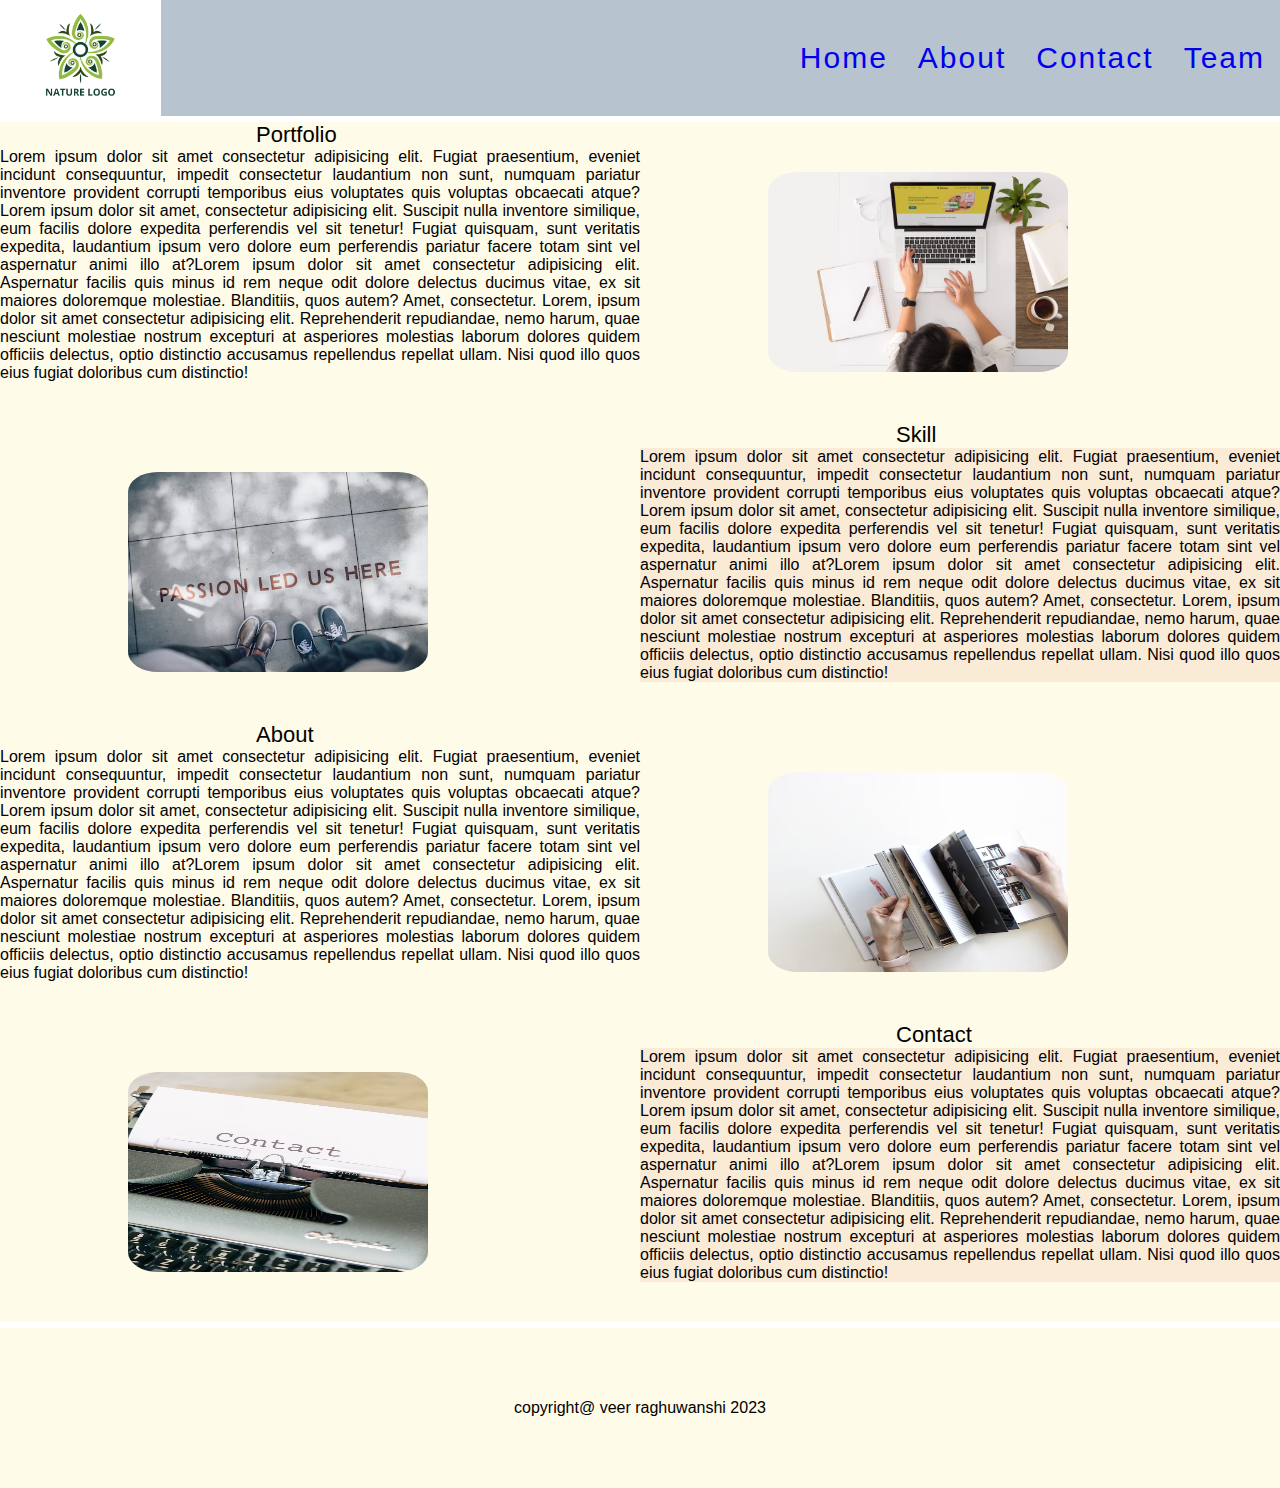
==== index.html @ c62491ff "Update index.html" ====
<!DOCTYPE html>
<html lang="en">
<head>
  <meta charset="UTF-8">
  <meta http-equiv="X-UA-Compatible" content="IE=edge">
  <meta name="viewport" content="width=device-width, initial-scale=1.0">
  <title>Document</title>
  <link rel="stylesheet" href="Css/Home.css">
 
</head>
<body>
  <header >
    <a href = "/index.html" class="logo"><img src="Css/nature-logo.png" height="120px" alt=""></a>
    <ul>
      <li> <a href="/index.html">Home</a></li>
      <li><a href="/assests/About.html" target="_top">About</a></li>
      <li><a href="/assests/Contact.html" target="_self">Contact</a></li>
      
      <li><a href="/assests/team.html">Team</a></li>
    </ul>
  </header>
  <div class="boxe">
    <div class="right">
     <p id="p1">Portfolio</p>
     <p class="p1">Lorem ipsum dolor sit amet consectetur adipisicing elit. Fugiat praesentium, eveniet incidunt consequuntur, impedit consectetur laudantium non sunt, numquam pariatur inventore provident corrupti temporibus eius voluptates quis voluptas obcaecati atque? Lorem ipsum dolor sit amet, consectetur adipisicing elit. Suscipit nulla inventore similique, eum facilis dolore expedita perferendis vel sit tenetur! Fugiat quisquam, sunt veritatis expedita, laudantium ipsum vero dolore eum perferendis pariatur facere totam sint vel aspernatur animi illo at?Lorem ipsum dolor sit amet consectetur adipisicing elit. Aspernatur facilis quis minus id rem neque odit dolore delectus ducimus vitae, ex sit maiores doloremque molestiae. Blanditiis, quos autem? Amet, consectetur. Lorem, ipsum dolor sit amet consectetur adipisicing elit. Reprehenderit repudiandae, nemo harum, quae nesciunt molestiae nostrum excepturi at asperiores molestias laborum dolores quidem officiis delectus, optio distinctio accusamus repellendus repellat ullam. Nisi quod illo quos eius fugiat doloribus cum distinctio!</p>
     <div id="img">
      <img src="/Img/img1.avif" height="200px" style="border-radius: 10%;" alt="">
  </div>
  <div>
     <!-- <img src="" alt=""> -->
  </div>
 </div>
 <div class = "left">
     <p id="p2">Skill</p>
     <p> <p class="p2">Lorem ipsum dolor sit amet consectetur adipisicing elit. Fugiat praesentium, eveniet incidunt consequuntur, impedit consectetur laudantium non sunt, numquam pariatur inventore provident corrupti temporibus eius voluptates quis voluptas obcaecati atque? Lorem ipsum dolor sit amet, consectetur adipisicing elit. Suscipit nulla inventore similique, eum facilis dolore expedita perferendis vel sit tenetur! Fugiat quisquam, sunt veritatis expedita, laudantium ipsum vero dolore eum perferendis pariatur facere totam sint vel aspernatur animi illo at?Lorem ipsum dolor sit amet consectetur adipisicing elit. Aspernatur facilis quis minus id rem neque odit dolore delectus ducimus vitae, ex sit maiores doloremque molestiae. Blanditiis, quos autem? Amet, consectetur. Lorem, ipsum dolor sit amet consectetur adipisicing elit. Reprehenderit repudiandae, nemo harum, quae nesciunt molestiae nostrum excepturi at asperiores molestias laborum dolores quidem officiis delectus, optio distinctio accusamus repellendus repellat ullam. Nisi quod illo quos eius fugiat doloribus cum distinctio!</p</p>
     <div id="img2">
      <img src="/Img/img2.avif" height="200px" width="300px" style="border-radius: 10%;" alt="">
  </div>
 </div>
 <div class="right">
     <p id="p1">About</p>
     <p> <p class="p1">Lorem ipsum dolor sit amet consectetur adipisicing elit. Fugiat praesentium, eveniet incidunt consequuntur, impedit consectetur laudantium non sunt, numquam pariatur inventore provident corrupti temporibus eius voluptates quis voluptas obcaecati atque? Lorem ipsum dolor sit amet, consectetur adipisicing elit. Suscipit nulla inventore similique, eum facilis dolore expedita perferendis vel sit tenetur! Fugiat quisquam, sunt veritatis expedita, laudantium ipsum vero dolore eum perferendis pariatur facere totam sint vel aspernatur animi illo at?Lorem ipsum dolor sit amet consectetur adipisicing elit. Aspernatur facilis quis minus id rem neque odit dolore delectus ducimus vitae, ex sit maiores doloremque molestiae. Blanditiis, quos autem? Amet, consectetur. Lorem, ipsum dolor sit amet consectetur adipisicing elit. Reprehenderit repudiandae, nemo harum, quae nesciunt molestiae nostrum excepturi at asperiores molestias laborum dolores quidem officiis delectus, optio distinctio accusamus repellendus repellat ullam. Nisi quod illo quos eius fugiat doloribus cum distinctio!</p</p>
     <div id="img">
      <img src="/Img/img3.avif" height="200px" width="300px" style="border-radius: 10%;" alt="">
  </div>
 </div>
 <div class="left" >

     <p id="p2">Contact</p>
     <p> <p class="p2">Lorem ipsum dolor sit amet consectetur adipisicing elit. Fugiat praesentium, eveniet incidunt consequuntur, impedit consectetur laudantium non sunt, numquam pariatur inventore provident corrupti temporibus eius voluptates quis voluptas obcaecati atque? Lorem ipsum dolor sit amet, consectetur adipisicing elit. Suscipit nulla inventore similique, eum facilis dolore expedita perferendis vel sit tenetur! Fugiat quisquam, sunt veritatis expedita, laudantium ipsum vero dolore eum perferendis pariatur facere totam sint vel aspernatur animi illo at?Lorem ipsum dolor sit amet consectetur adipisicing elit. Aspernatur facilis quis minus id rem neque odit dolore delectus ducimus vitae, ex sit maiores doloremque molestiae. Blanditiis, quos autem? Amet, consectetur. Lorem, ipsum dolor sit amet consectetur adipisicing elit. Reprehenderit repudiandae, nemo harum, quae nesciunt molestiae nostrum excepturi at asperiores molestias laborum dolores quidem officiis delectus, optio distinctio accusamus repellendus repellat ullam. Nisi quod illo quos eius fugiat doloribus cum distinctio!</p</p>
     <div id="img2">
      <img src="/Img/img4.avif" height="200px" width="300px" style="border-radius: 10%;" alt="">
  </div>
 </div>
 </div> 
 <footer id="ft">copyright@ veer raghuwanshi 2023</footer>
</body>
</html>
---- Css/Home.css ----
*{
  margin: 0;
  padding: 0;
  box-sizing: border-box;
  font-family: 'Poppins',sans-serif;
  /* background-color: aqua; */
}
body {
background: #fff;
/* min-height: 200vh; */
}
header{
  background-color: #B7C4CF;
  height: 116px;
  /* position: fixed; */
  top: 0;
  left: 0;
  width: 100%;
  display: flex;
  justify-content: space-between;
  align-items: center;
  transition: 0.6s;
  /* padding: 40px 100px; */
  z-index: 60000;
}
header .logo{
  position: relative;
  font-weight: 700;
  color: black;
  text-decoration: none;
  text-transform: uppercase;
  letter-spacing: 2px;
  transition: 0.6s;
  

}
header ul{
  position: relative;
  display: flex;
  justify-content: center;
  align-items: center;
}
header ul li{
  position: relative;
  list-style: none;
}
header ul li a{
font-size: 30px;

  position: relative;
  margin: 0 15px;
  text-decoration: none;
  color: bl;
  letter-spacing: 2px;
  font-weight: 500px;
  transition: 0.6s;
}
li a:hover{
  background-color: black;
  color: white;
  font-size: 30px;
  
}
.banner{
  position: relative;
  width: 100%;
  /* height: 100vh; */
  /* background */
  /* background-size: cover; */
}
.boxe{
  /* background:black; */
  background-color:#FFFBE9;
  margin-bottom: 12px;
  position: relative;
    bottom: -6px;
    /* padding: 1%; */
}
.left{
/* position: fixed; */
height: 300px;
width: 100%;
/* background-color: aqua; */
}
.right{
/* position: fixed; */
/* background-color: blue; */
height: 300px;
width: 100%; 
position: relative;
/* left: 12px; */

}
#p1{
  display: block;
  display: inline-flex;
/* height: 27px; */
font-size: 22px;
align-items: center;
justify-content: center;
margin-left: 20%;
}
.p1{ display: flex;
  align-items: center;
  width: 50%;
  text-align: justify;
  font-family:sans-serif;
  font-weight: 400px;
  font-variant: unset;
  /* background-color: antiquewhite; */
  
}
#p2{
  display: block;
  display: inline-flex;
/* height: 27px; */
font-size: 22px;
align-items: center;
justify-content: center;
margin-left: 70%;
}
.p2{ display: flex;
  align-items: center;
  width: 50%;
  text-align: justify;
  font-family:sans-serif;
  font-weight: 400px;
  font-variant: unset;
  background-color: antiquewhite;
  position: relative;
  left: 50%;
}
#img{
  border-radius: 15%;
  position: relative;
  bottom: 70%;
  left: 60%;
  width: 20%;
      }
    #img2 {
      border-radius: 15%;
      position: relative;
      bottom: 70%;
      left: 10%;
      width: 20%;
          }
          #ft{
            
    color: black;
    display: inline-flex;
    position: relative;
    /* left: 10%; */
    align-content: center;
    justify-content: center;
    /* bottom: 6%; */
    align-items: center;
}
          
          footer{
            height: 10rem;
            width: 100%;
            background-color: #FFFBE9;
          }
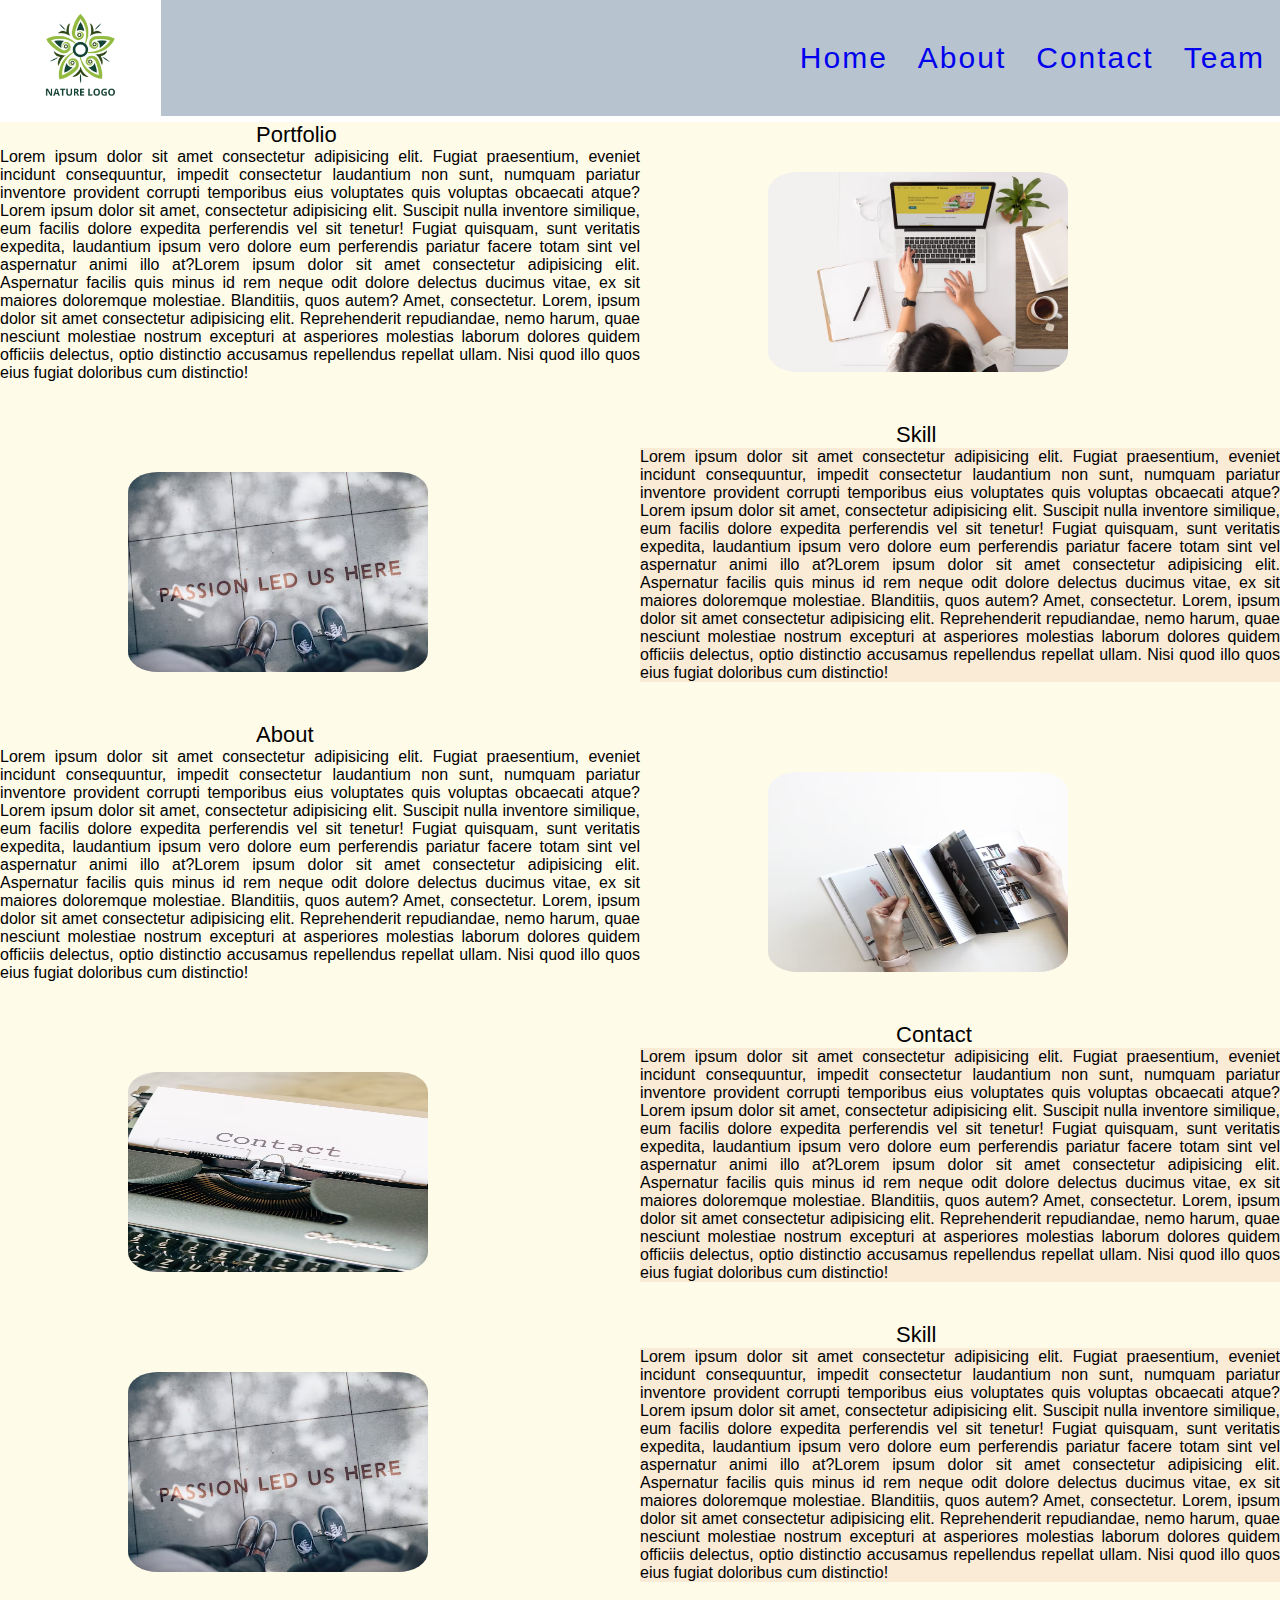
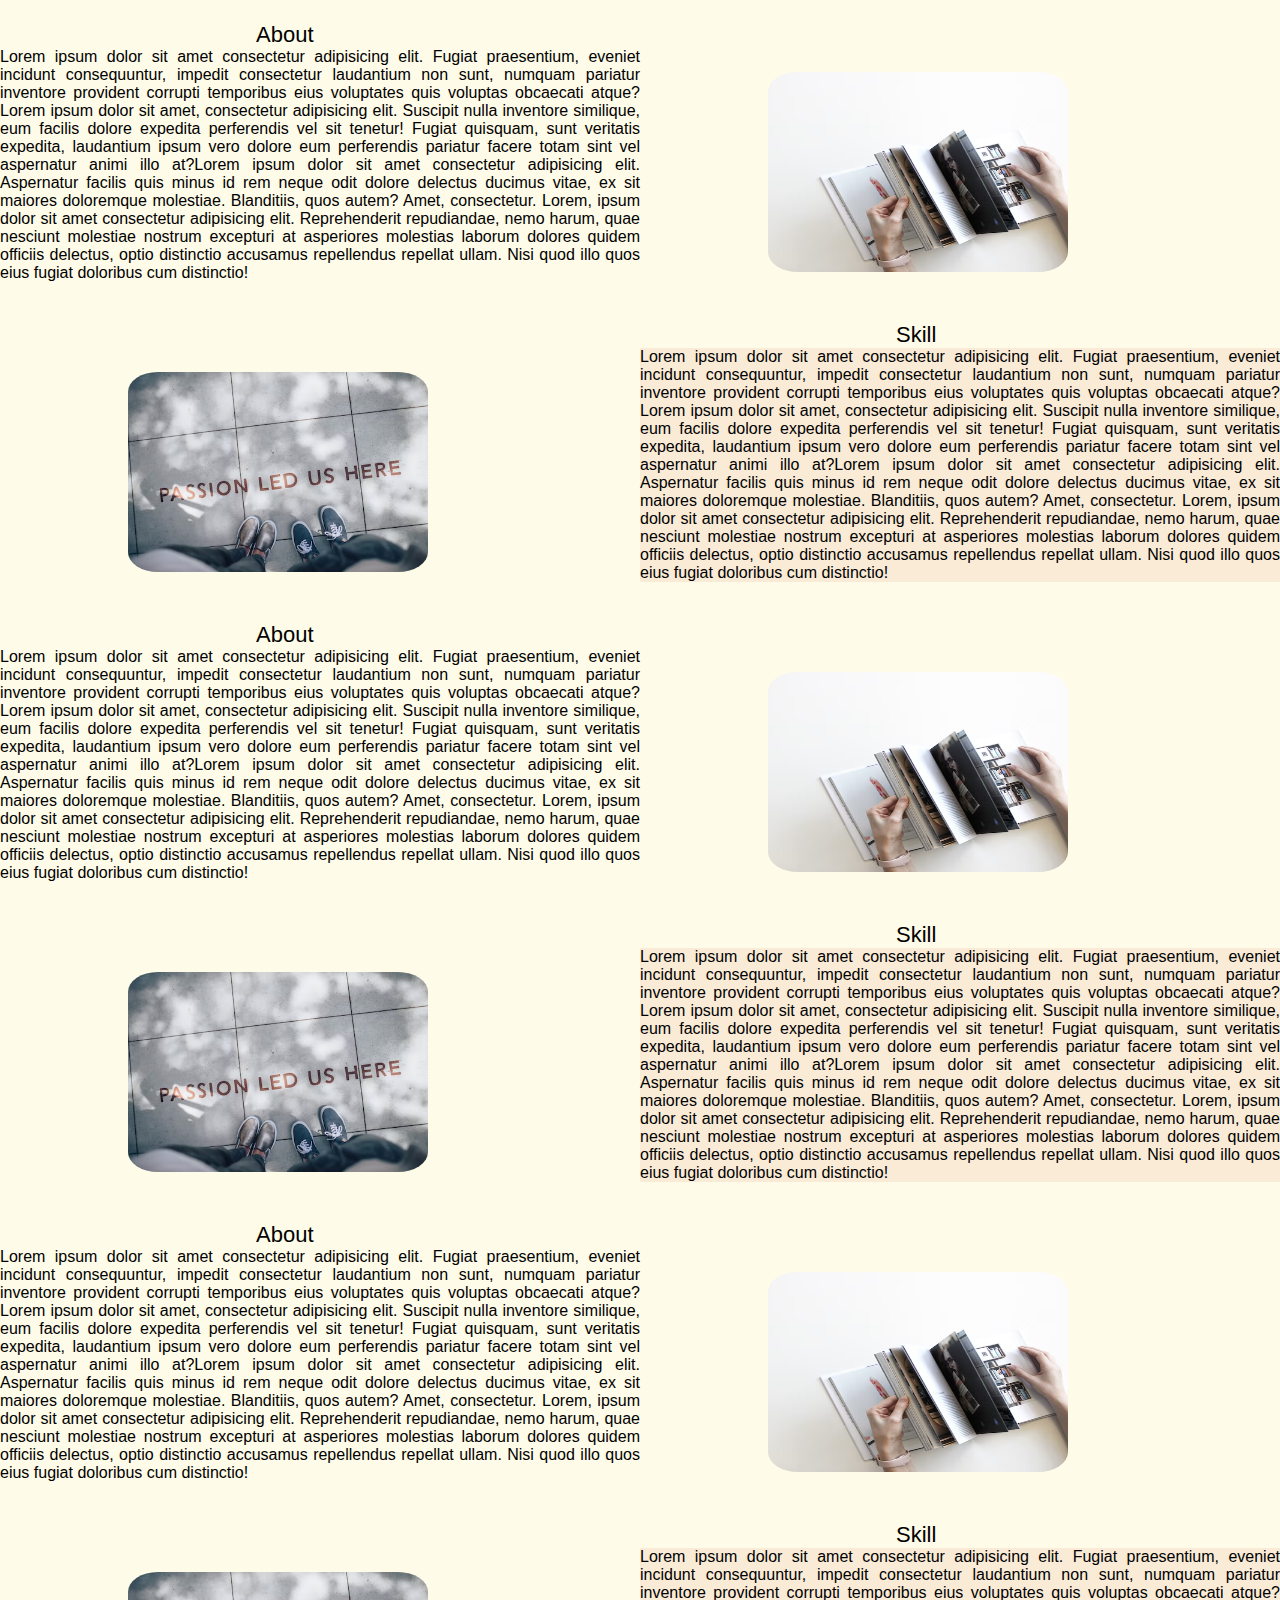
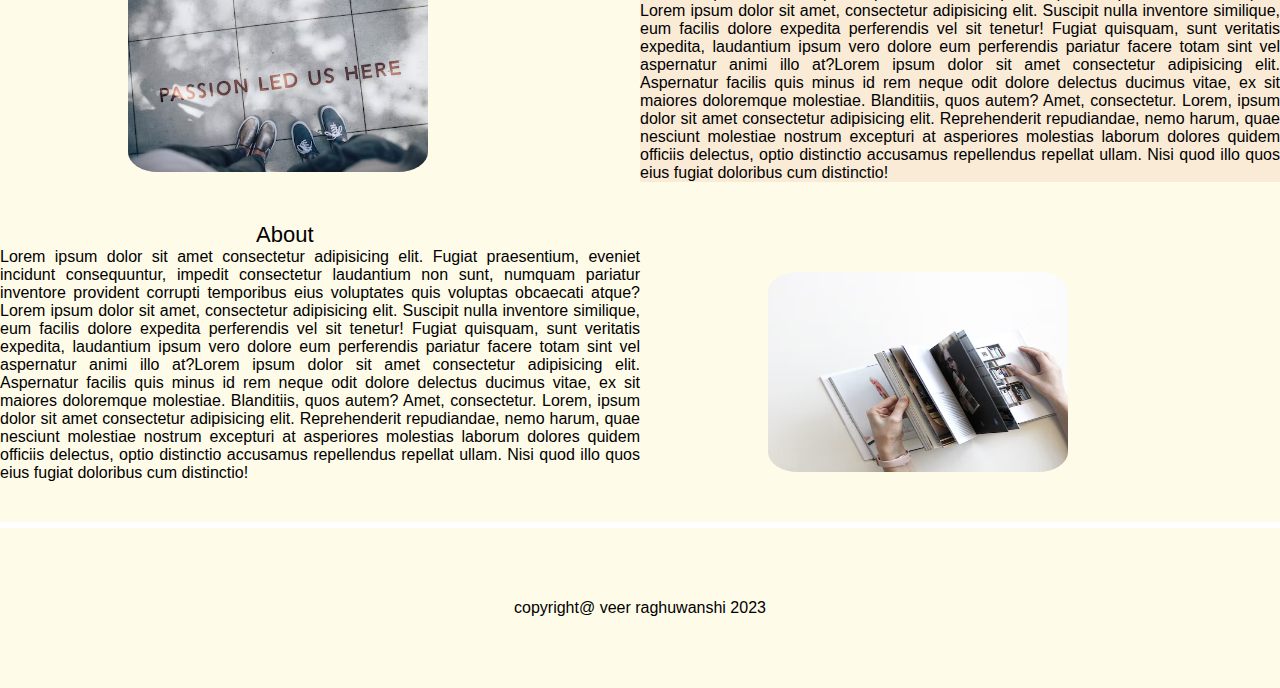
==== commit d3c031b4: "rwd" ====
--- a/index.html
+++ b/index.html
@@ -10,13 +10,13 @@
 </head>
 <body>
   <header >
-    <a href = "/index.html" class="logo"><img src="Css/nature-logo.png" height="120px" alt=""></a>
+    <a href = "index.html" class="logo"><img src="Css/nature-logo.png" height="120px" alt=""></a>
     <ul>
-      <li> <a href="/index.html">Home</a></li>
-      <li><a href="/assests/About.html" target="_top">About</a></li>
-      <li><a href="/assests/Contact.html" target="_self">Contact</a></li>
+      <li> <a href="index.html">Home</a></li>
+      <li><a href="assests/About.html" target="_top">About</a></li>
+      <li><a href="assests/Contact.html" target="_self">Contact</a></li>
       
-      <li><a href="/assests/team.html">Team</a></li>
+      <li><a href="assests/team.html">Team</a></li>
     </ul>
   </header>
   <div class="boxe">
@@ -24,7 +24,7 @@
      <p id="p1">Portfolio</p>
      <p class="p1">Lorem ipsum dolor sit amet consectetur adipisicing elit. Fugiat praesentium, eveniet incidunt consequuntur, impedit consectetur laudantium non sunt, numquam pariatur inventore provident corrupti temporibus eius voluptates quis voluptas obcaecati atque? Lorem ipsum dolor sit amet, consectetur adipisicing elit. Suscipit nulla inventore similique, eum facilis dolore expedita perferendis vel sit tenetur! Fugiat quisquam, sunt veritatis expedita, laudantium ipsum vero dolore eum perferendis pariatur facere totam sint vel aspernatur animi illo at?Lorem ipsum dolor sit amet consectetur adipisicing elit. Aspernatur facilis quis minus id rem neque odit dolore delectus ducimus vitae, ex sit maiores doloremque molestiae. Blanditiis, quos autem? Amet, consectetur. Lorem, ipsum dolor sit amet consectetur adipisicing elit. Reprehenderit repudiandae, nemo harum, quae nesciunt molestiae nostrum excepturi at asperiores molestias laborum dolores quidem officiis delectus, optio distinctio accusamus repellendus repellat ullam. Nisi quod illo quos eius fugiat doloribus cum distinctio!</p>
      <div id="img">
-      <img src="/Img/img1.avif" height="200px" style="border-radius: 10%;" alt="">
+      <img src="Img/img1.avif" height="200px" style="border-radius: 10%;" alt="">
   </div>
   <div>
      <!-- <img src="" alt=""> -->
@@ -34,24 +34,86 @@
      <p id="p2">Skill</p>
      <p> <p class="p2">Lorem ipsum dolor sit amet consectetur adipisicing elit. Fugiat praesentium, eveniet incidunt consequuntur, impedit consectetur laudantium non sunt, numquam pariatur inventore provident corrupti temporibus eius voluptates quis voluptas obcaecati atque? Lorem ipsum dolor sit amet, consectetur adipisicing elit. Suscipit nulla inventore similique, eum facilis dolore expedita perferendis vel sit tenetur! Fugiat quisquam, sunt veritatis expedita, laudantium ipsum vero dolore eum perferendis pariatur facere totam sint vel aspernatur animi illo at?Lorem ipsum dolor sit amet consectetur adipisicing elit. Aspernatur facilis quis minus id rem neque odit dolore delectus ducimus vitae, ex sit maiores doloremque molestiae. Blanditiis, quos autem? Amet, consectetur. Lorem, ipsum dolor sit amet consectetur adipisicing elit. Reprehenderit repudiandae, nemo harum, quae nesciunt molestiae nostrum excepturi at asperiores molestias laborum dolores quidem officiis delectus, optio distinctio accusamus repellendus repellat ullam. Nisi quod illo quos eius fugiat doloribus cum distinctio!</p</p>
      <div id="img2">
-      <img src="/Img/img2.avif" height="200px" width="300px" style="border-radius: 10%;" alt="">
+      <img src="Img/img2.avif" height="200px" width="300px" style="border-radius: 10%;" alt="">
   </div>
  </div>
  <div class="right">
      <p id="p1">About</p>
      <p> <p class="p1">Lorem ipsum dolor sit amet consectetur adipisicing elit. Fugiat praesentium, eveniet incidunt consequuntur, impedit consectetur laudantium non sunt, numquam pariatur inventore provident corrupti temporibus eius voluptates quis voluptas obcaecati atque? Lorem ipsum dolor sit amet, consectetur adipisicing elit. Suscipit nulla inventore similique, eum facilis dolore expedita perferendis vel sit tenetur! Fugiat quisquam, sunt veritatis expedita, laudantium ipsum vero dolore eum perferendis pariatur facere totam sint vel aspernatur animi illo at?Lorem ipsum dolor sit amet consectetur adipisicing elit. Aspernatur facilis quis minus id rem neque odit dolore delectus ducimus vitae, ex sit maiores doloremque molestiae. Blanditiis, quos autem? Amet, consectetur. Lorem, ipsum dolor sit amet consectetur adipisicing elit. Reprehenderit repudiandae, nemo harum, quae nesciunt molestiae nostrum excepturi at asperiores molestias laborum dolores quidem officiis delectus, optio distinctio accusamus repellendus repellat ullam. Nisi quod illo quos eius fugiat doloribus cum distinctio!</p</p>
      <div id="img">
-      <img src="/Img/img3.avif" height="200px" width="300px" style="border-radius: 10%;" alt="">
+      <img src="Img/img3.avif" height="200px" width="300px" style="border-radius: 10%;" alt="">
   </div>
  </div>
  <div class="left" >
 
      <p id="p2">Contact</p>
      <p> <p class="p2">Lorem ipsum dolor sit amet consectetur adipisicing elit. Fugiat praesentium, eveniet incidunt consequuntur, impedit consectetur laudantium non sunt, numquam pariatur inventore provident corrupti temporibus eius voluptates quis voluptas obcaecati atque? Lorem ipsum dolor sit amet, consectetur adipisicing elit. Suscipit nulla inventore similique, eum facilis dolore expedita perferendis vel sit tenetur! Fugiat quisquam, sunt veritatis expedita, laudantium ipsum vero dolore eum perferendis pariatur facere totam sint vel aspernatur animi illo at?Lorem ipsum dolor sit amet consectetur adipisicing elit. Aspernatur facilis quis minus id rem neque odit dolore delectus ducimus vitae, ex sit maiores doloremque molestiae. Blanditiis, quos autem? Amet, consectetur. Lorem, ipsum dolor sit amet consectetur adipisicing elit. Reprehenderit repudiandae, nemo harum, quae nesciunt molestiae nostrum excepturi at asperiores molestias laborum dolores quidem officiis delectus, optio distinctio accusamus repellendus repellat ullam. Nisi quod illo quos eius fugiat doloribus cum distinctio!</p</p>
+
+
+
+     
      <div id="img2">
-      <img src="/Img/img4.avif" height="200px" width="300px" style="border-radius: 10%;" alt="">
+      <img src="Img/img4.avif" height="200px" width="300px" style="border-radius: 10%;" alt="">
   </div>
+
+
  </div>
+ <div class = "left">
+  <p id="p2">Skill</p>
+  <p> <p class="p2">Lorem ipsum dolor sit amet consectetur adipisicing elit. Fugiat praesentium, eveniet incidunt consequuntur, impedit consectetur laudantium non sunt, numquam pariatur inventore provident corrupti temporibus eius voluptates quis voluptas obcaecati atque? Lorem ipsum dolor sit amet, consectetur adipisicing elit. Suscipit nulla inventore similique, eum facilis dolore expedita perferendis vel sit tenetur! Fugiat quisquam, sunt veritatis expedita, laudantium ipsum vero dolore eum perferendis pariatur facere totam sint vel aspernatur animi illo at?Lorem ipsum dolor sit amet consectetur adipisicing elit. Aspernatur facilis quis minus id rem neque odit dolore delectus ducimus vitae, ex sit maiores doloremque molestiae. Blanditiis, quos autem? Amet, consectetur. Lorem, ipsum dolor sit amet consectetur adipisicing elit. Reprehenderit repudiandae, nemo harum, quae nesciunt molestiae nostrum excepturi at asperiores molestias laborum dolores quidem officiis delectus, optio distinctio accusamus repellendus repellat ullam. Nisi quod illo quos eius fugiat doloribus cum distinctio!</p</p>
+  <div id="img2">
+   <img src="Img/img2.avif" height="200px" width="300px" style="border-radius: 10%;" alt="">
+</div>
+</div>
+<div class="right">
+  <p id="p1">About</p>
+  <p> <p class="p1">Lorem ipsum dolor sit amet consectetur adipisicing elit. Fugiat praesentium, eveniet incidunt consequuntur, impedit consectetur laudantium non sunt, numquam pariatur inventore provident corrupti temporibus eius voluptates quis voluptas obcaecati atque? Lorem ipsum dolor sit amet, consectetur adipisicing elit. Suscipit nulla inventore similique, eum facilis dolore expedita perferendis vel sit tenetur! Fugiat quisquam, sunt veritatis expedita, laudantium ipsum vero dolore eum perferendis pariatur facere totam sint vel aspernatur animi illo at?Lorem ipsum dolor sit amet consectetur adipisicing elit. Aspernatur facilis quis minus id rem neque odit dolore delectus ducimus vitae, ex sit maiores doloremque molestiae. Blanditiis, quos autem? Amet, consectetur. Lorem, ipsum dolor sit amet consectetur adipisicing elit. Reprehenderit repudiandae, nemo harum, quae nesciunt molestiae nostrum excepturi at asperiores molestias laborum dolores quidem officiis delectus, optio distinctio accusamus repellendus repellat ullam. Nisi quod illo quos eius fugiat doloribus cum distinctio!</p</p>
+  <div id="img">
+   <img src="Img/img3.avif" height="200px" width="300px" style="border-radius: 10%;" alt="">
+</div>
+</div>
+<div class = "left">
+  <p id="p2">Skill</p>
+  <p> <p class="p2">Lorem ipsum dolor sit amet consectetur adipisicing elit. Fugiat praesentium, eveniet incidunt consequuntur, impedit consectetur laudantium non sunt, numquam pariatur inventore provident corrupti temporibus eius voluptates quis voluptas obcaecati atque? Lorem ipsum dolor sit amet, consectetur adipisicing elit. Suscipit nulla inventore similique, eum facilis dolore expedita perferendis vel sit tenetur! Fugiat quisquam, sunt veritatis expedita, laudantium ipsum vero dolore eum perferendis pariatur facere totam sint vel aspernatur animi illo at?Lorem ipsum dolor sit amet consectetur adipisicing elit. Aspernatur facilis quis minus id rem neque odit dolore delectus ducimus vitae, ex sit maiores doloremque molestiae. Blanditiis, quos autem? Amet, consectetur. Lorem, ipsum dolor sit amet consectetur adipisicing elit. Reprehenderit repudiandae, nemo harum, quae nesciunt molestiae nostrum excepturi at asperiores molestias laborum dolores quidem officiis delectus, optio distinctio accusamus repellendus repellat ullam. Nisi quod illo quos eius fugiat doloribus cum distinctio!</p</p>
+  <div id="img2">
+   <img src="Img/img2.avif" height="200px" width="300px" style="border-radius: 10%;" alt="">
+</div>
+</div>
+<div class="right">
+  <p id="p1">About</p>
+  <p> <p class="p1">Lorem ipsum dolor sit amet consectetur adipisicing elit. Fugiat praesentium, eveniet incidunt consequuntur, impedit consectetur laudantium non sunt, numquam pariatur inventore provident corrupti temporibus eius voluptates quis voluptas obcaecati atque? Lorem ipsum dolor sit amet, consectetur adipisicing elit. Suscipit nulla inventore similique, eum facilis dolore expedita perferendis vel sit tenetur! Fugiat quisquam, sunt veritatis expedita, laudantium ipsum vero dolore eum perferendis pariatur facere totam sint vel aspernatur animi illo at?Lorem ipsum dolor sit amet consectetur adipisicing elit. Aspernatur facilis quis minus id rem neque odit dolore delectus ducimus vitae, ex sit maiores doloremque molestiae. Blanditiis, quos autem? Amet, consectetur. Lorem, ipsum dolor sit amet consectetur adipisicing elit. Reprehenderit repudiandae, nemo harum, quae nesciunt molestiae nostrum excepturi at asperiores molestias laborum dolores quidem officiis delectus, optio distinctio accusamus repellendus repellat ullam. Nisi quod illo quos eius fugiat doloribus cum distinctio!</p</p>
+  <div id="img">
+   <img src="Img/img3.avif" height="200px" width="300px" style="border-radius: 10%;" alt="">
+</div>
+</div>
+<div class = "left">
+  <p id="p2">Skill</p>
+  <p> <p class="p2">Lorem ipsum dolor sit amet consectetur adipisicing elit. Fugiat praesentium, eveniet incidunt consequuntur, impedit consectetur laudantium non sunt, numquam pariatur inventore provident corrupti temporibus eius voluptates quis voluptas obcaecati atque? Lorem ipsum dolor sit amet, consectetur adipisicing elit. Suscipit nulla inventore similique, eum facilis dolore expedita perferendis vel sit tenetur! Fugiat quisquam, sunt veritatis expedita, laudantium ipsum vero dolore eum perferendis pariatur facere totam sint vel aspernatur animi illo at?Lorem ipsum dolor sit amet consectetur adipisicing elit. Aspernatur facilis quis minus id rem neque odit dolore delectus ducimus vitae, ex sit maiores doloremque molestiae. Blanditiis, quos autem? Amet, consectetur. Lorem, ipsum dolor sit amet consectetur adipisicing elit. Reprehenderit repudiandae, nemo harum, quae nesciunt molestiae nostrum excepturi at asperiores molestias laborum dolores quidem officiis delectus, optio distinctio accusamus repellendus repellat ullam. Nisi quod illo quos eius fugiat doloribus cum distinctio!</p</p>
+  <div id="img2">
+   <img src="Img/img2.avif" height="200px" width="300px" style="border-radius: 10%;" alt="">
+</div>
+</div>
+<div class="right">
+  <p id="p1">About</p>
+  <p> <p class="p1">Lorem ipsum dolor sit amet consectetur adipisicing elit. Fugiat praesentium, eveniet incidunt consequuntur, impedit consectetur laudantium non sunt, numquam pariatur inventore provident corrupti temporibus eius voluptates quis voluptas obcaecati atque? Lorem ipsum dolor sit amet, consectetur adipisicing elit. Suscipit nulla inventore similique, eum facilis dolore expedita perferendis vel sit tenetur! Fugiat quisquam, sunt veritatis expedita, laudantium ipsum vero dolore eum perferendis pariatur facere totam sint vel aspernatur animi illo at?Lorem ipsum dolor sit amet consectetur adipisicing elit. Aspernatur facilis quis minus id rem neque odit dolore delectus ducimus vitae, ex sit maiores doloremque molestiae. Blanditiis, quos autem? Amet, consectetur. Lorem, ipsum dolor sit amet consectetur adipisicing elit. Reprehenderit repudiandae, nemo harum, quae nesciunt molestiae nostrum excepturi at asperiores molestias laborum dolores quidem officiis delectus, optio distinctio accusamus repellendus repellat ullam. Nisi quod illo quos eius fugiat doloribus cum distinctio!</p</p>
+  <div id="img">
+   <img src="Img/img3.avif" height="200px" width="300px" style="border-radius: 10%;" alt="">
+</div>
+</div>
+<div class = "left">
+  <p id="p2">Skill</p>
+  <p> <p class="p2">Lorem ipsum dolor sit amet consectetur adipisicing elit. Fugiat praesentium, eveniet incidunt consequuntur, impedit consectetur laudantium non sunt, numquam pariatur inventore provident corrupti temporibus eius voluptates quis voluptas obcaecati atque? Lorem ipsum dolor sit amet, consectetur adipisicing elit. Suscipit nulla inventore similique, eum facilis dolore expedita perferendis vel sit tenetur! Fugiat quisquam, sunt veritatis expedita, laudantium ipsum vero dolore eum perferendis pariatur facere totam sint vel aspernatur animi illo at?Lorem ipsum dolor sit amet consectetur adipisicing elit. Aspernatur facilis quis minus id rem neque odit dolore delectus ducimus vitae, ex sit maiores doloremque molestiae. Blanditiis, quos autem? Amet, consectetur. Lorem, ipsum dolor sit amet consectetur adipisicing elit. Reprehenderit repudiandae, nemo harum, quae nesciunt molestiae nostrum excepturi at asperiores molestias laborum dolores quidem officiis delectus, optio distinctio accusamus repellendus repellat ullam. Nisi quod illo quos eius fugiat doloribus cum distinctio!</p</p>
+  <div id="img2">
+   <img src="Img/img2.avif" height="200px" width="300px" style="border-radius: 10%;" alt="">
+</div>
+</div>
+<div class="right">
+  <p id="p1">About</p>
+  <p> <p class="p1">Lorem ipsum dolor sit amet consectetur adipisicing elit. Fugiat praesentium, eveniet incidunt consequuntur, impedit consectetur laudantium non sunt, numquam pariatur inventore provident corrupti temporibus eius voluptates quis voluptas obcaecati atque? Lorem ipsum dolor sit amet, consectetur adipisicing elit. Suscipit nulla inventore similique, eum facilis dolore expedita perferendis vel sit tenetur! Fugiat quisquam, sunt veritatis expedita, laudantium ipsum vero dolore eum perferendis pariatur facere totam sint vel aspernatur animi illo at?Lorem ipsum dolor sit amet consectetur adipisicing elit. Aspernatur facilis quis minus id rem neque odit dolore delectus ducimus vitae, ex sit maiores doloremque molestiae. Blanditiis, quos autem? Amet, consectetur. Lorem, ipsum dolor sit amet consectetur adipisicing elit. Reprehenderit repudiandae, nemo harum, quae nesciunt molestiae nostrum excepturi at asperiores molestias laborum dolores quidem officiis delectus, optio distinctio accusamus repellendus repellat ullam. Nisi quod illo quos eius fugiat doloribus cum distinctio!</p</p>
+  <div id="img">
+   <img src="Img/img3.avif" height="200px" width="300px" style="border-radius: 10%;" alt="">
+</div>
+</div>
  </div> 
  <footer id="ft">copyright@ veer raghuwanshi 2023</footer>
 </body>
--- a/Css/Home.css
+++ b/Css/Home.css
@@ -161,4 +161,36 @@
             height: 10rem;
             width: 100%;
             background-color: #FFFBE9;
-          }+          }
+          
+@media only screen and (min-width: 768px) {
+  /* For desktop: */
+  .boxe {width: 8.33%;}
+  .boxe {width: 16.66%;}
+  .boxe {width: 25%;}
+  .boxe {width: 33.33%;}
+  .boxe {width: 41.66%;}
+  .boxe {width: 50%;}
+  .boxe {width: 58.33%;}
+  .boxe{width: 66.66%;}
+  .boxe {width: 75%;}
+  .boxe {width: 83.33%;}
+  .boxe {width: 91.66%;}
+  .boxe {width: 100%;
+  }
+}
+@media only screen and (min-width: 600px) {
+  /* For tablets: */
+  .boxe {width: 8.33%;}
+  .boxe {width: 16.66%;}
+  .boxe {width: 25%;}
+  .boxe {width: 33.33%;}
+  .boxe {width: 41.66%;}
+  .boxe {width: 50%;}
+  .boxe {width: 58.33%;}
+  .boxe {width: 66.66%;}
+  .boxe{width: 75%;}
+  .boxe {width: 83.33%;}
+  .boxe {width: 91.66%;}
+  .boxe {width: 100%;}
+}
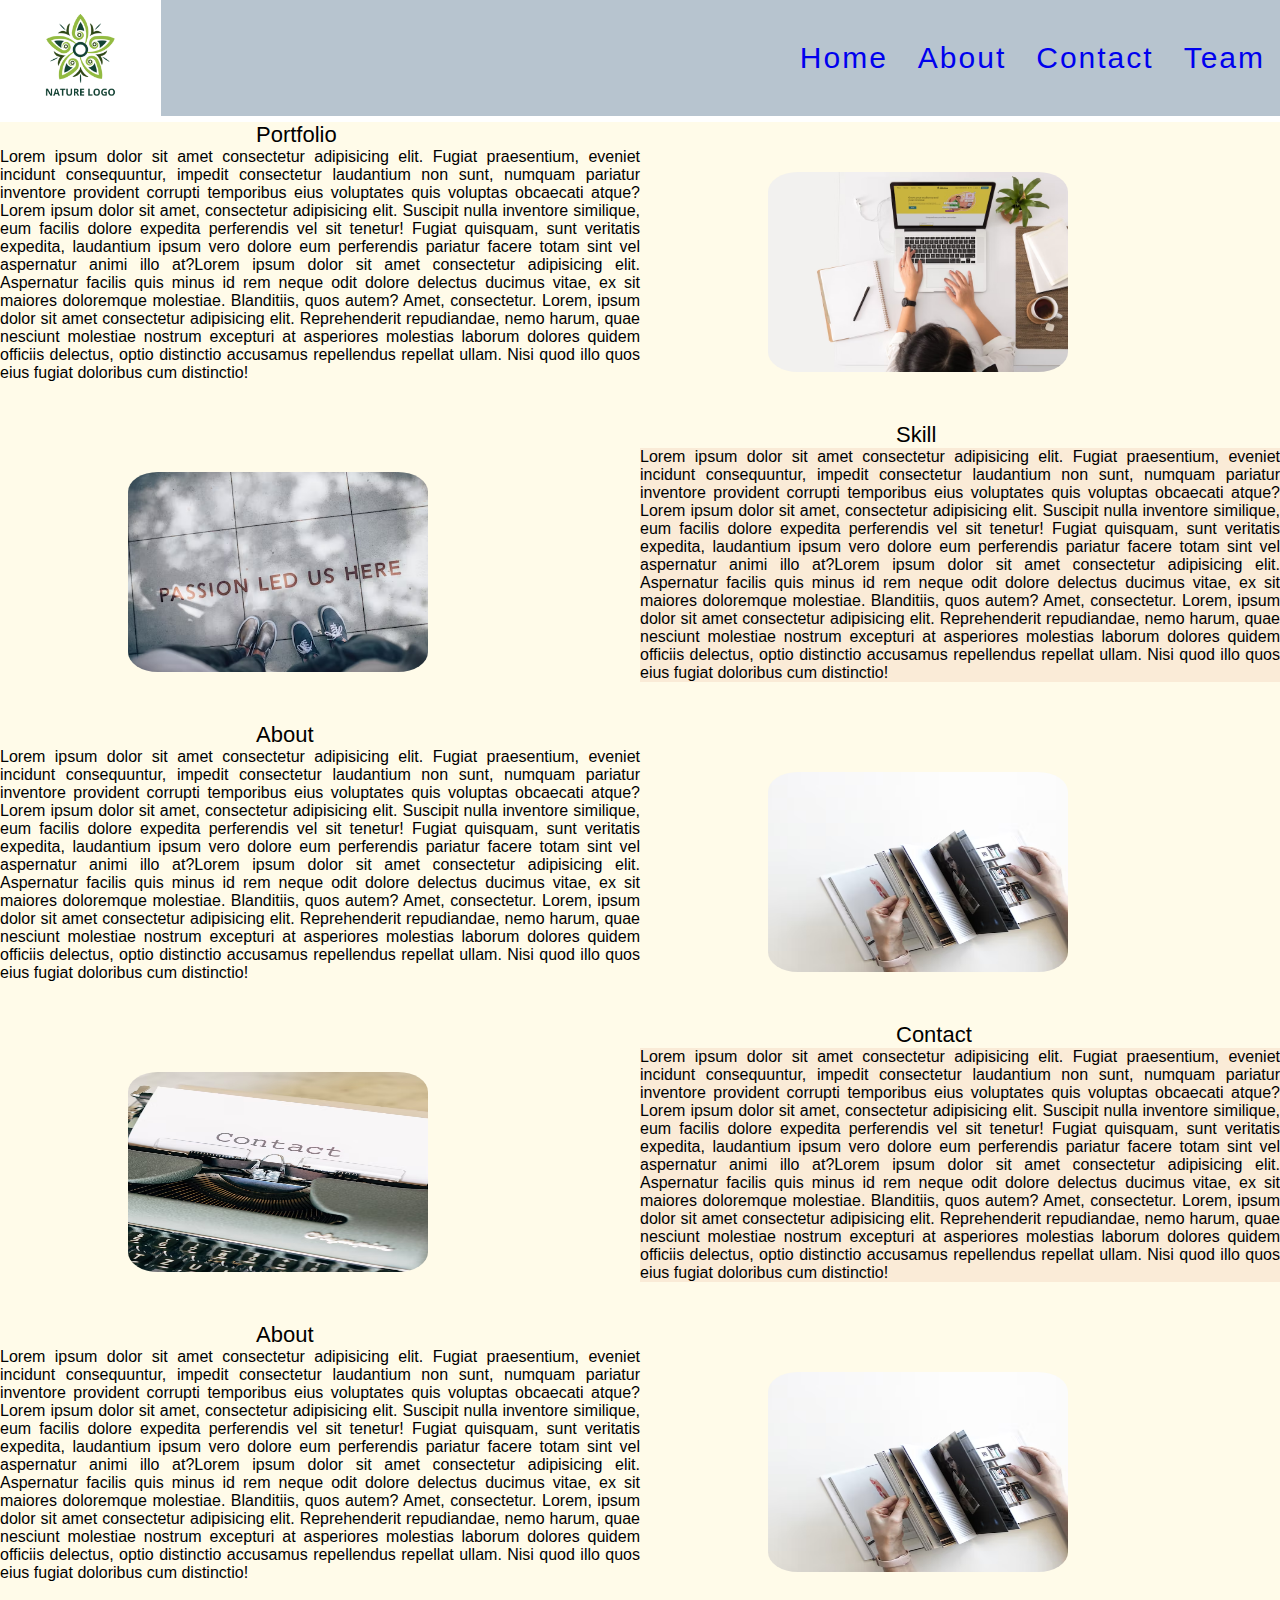
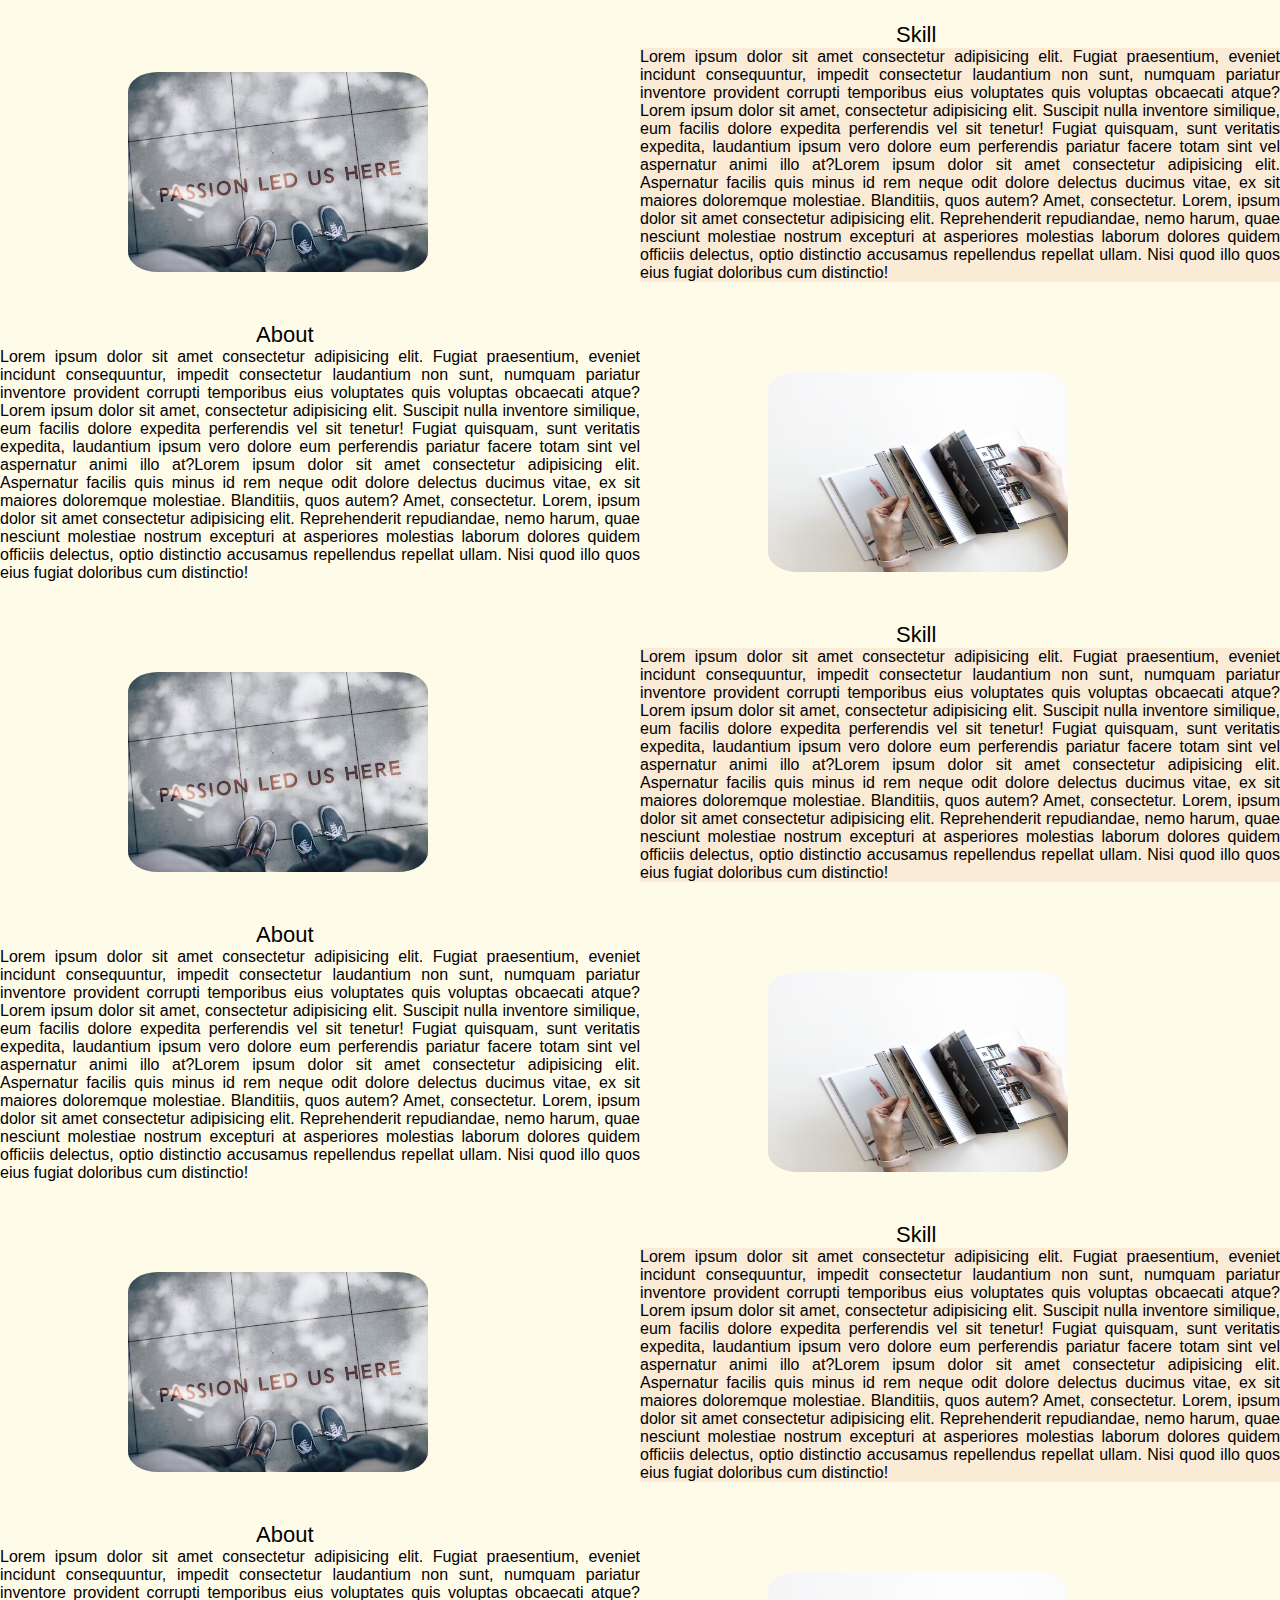
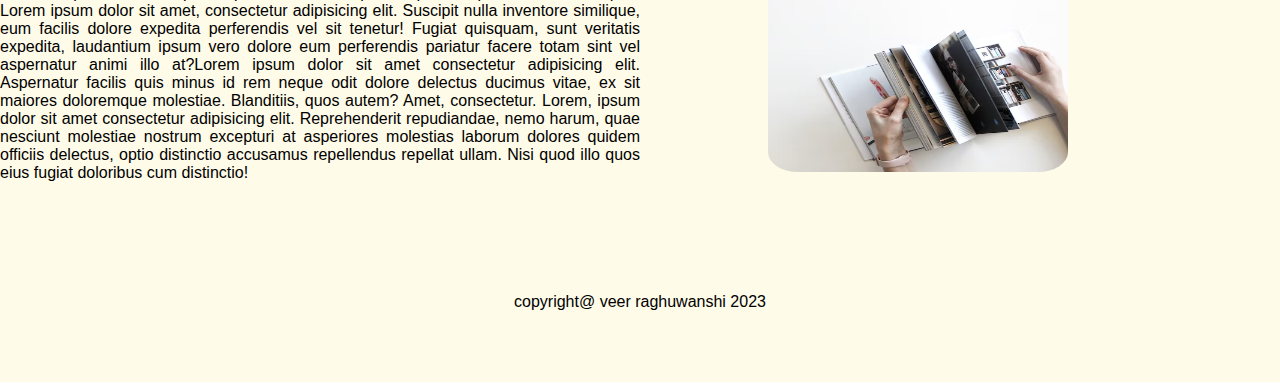
==== commit f9993b9e: "veer raghuwanshi" ====
--- a/index.html
+++ b/index.html
@@ -58,13 +58,13 @@
 
 
  </div>
- <div class = "left">
-  <p id="p2">Skill</p>
-  <p> <p class="p2">Lorem ipsum dolor sit amet consectetur adipisicing elit. Fugiat praesentium, eveniet incidunt consequuntur, impedit consectetur laudantium non sunt, numquam pariatur inventore provident corrupti temporibus eius voluptates quis voluptas obcaecati atque? Lorem ipsum dolor sit amet, consectetur adipisicing elit. Suscipit nulla inventore similique, eum facilis dolore expedita perferendis vel sit tenetur! Fugiat quisquam, sunt veritatis expedita, laudantium ipsum vero dolore eum perferendis pariatur facere totam sint vel aspernatur animi illo at?Lorem ipsum dolor sit amet consectetur adipisicing elit. Aspernatur facilis quis minus id rem neque odit dolore delectus ducimus vitae, ex sit maiores doloremque molestiae. Blanditiis, quos autem? Amet, consectetur. Lorem, ipsum dolor sit amet consectetur adipisicing elit. Reprehenderit repudiandae, nemo harum, quae nesciunt molestiae nostrum excepturi at asperiores molestias laborum dolores quidem officiis delectus, optio distinctio accusamus repellendus repellat ullam. Nisi quod illo quos eius fugiat doloribus cum distinctio!</p</p>
+ <!-- <div class = "right">
+  <p id="p1">Skill</p>
+  <p> <p class="p1">Lorem ipsum dolor sit amet consectetur adipisicing elit. Fugiat praesentium, eveniet incidunt consequuntur, impedit consectetur laudantium non sunt, numquam pariatur inventore provident corrupti temporibus eius voluptates quis voluptas obcaecati atque? Lorem ipsum dolor sit amet, consectetur adipisicing elit. Suscipit nulla inventore similique, eum facilis dolore expedita perferendis vel sit tenetur! Fugiat quisquam, sunt veritatis expedita, laudantium ipsum vero dolore eum perferendis pariatur facere totam sint vel aspernatur animi illo at?Lorem ipsum dolor sit amet consectetur adipisicing elit. Aspernatur facilis quis minus id rem neque odit dolore delectus ducimus vitae, ex sit maiores doloremque molestiae. Blanditiis, quos autem? Amet, consectetur. Lorem, ipsum dolor sit amet consectetur adipisicing elit. Reprehenderit repudiandae, nemo harum, quae nesciunt molestiae nostrum excepturi at asperiores molestias laborum dolores quidem officiis delectus, optio distinctio accusamus repellendus repellat ullam. Nisi quod illo quos eius fugiat doloribus cum distinctio!</p</p>
   <div id="img2">
    <img src="Img/img2.avif" height="200px" width="300px" style="border-radius: 10%;" alt="">
 </div>
-</div>
+</div> -->
 <div class="right">
   <p id="p1">About</p>
   <p> <p class="p1">Lorem ipsum dolor sit amet consectetur adipisicing elit. Fugiat praesentium, eveniet incidunt consequuntur, impedit consectetur laudantium non sunt, numquam pariatur inventore provident corrupti temporibus eius voluptates quis voluptas obcaecati atque? Lorem ipsum dolor sit amet, consectetur adipisicing elit. Suscipit nulla inventore similique, eum facilis dolore expedita perferendis vel sit tenetur! Fugiat quisquam, sunt veritatis expedita, laudantium ipsum vero dolore eum perferendis pariatur facere totam sint vel aspernatur animi illo at?Lorem ipsum dolor sit amet consectetur adipisicing elit. Aspernatur facilis quis minus id rem neque odit dolore delectus ducimus vitae, ex sit maiores doloremque molestiae. Blanditiis, quos autem? Amet, consectetur. Lorem, ipsum dolor sit amet consectetur adipisicing elit. Reprehenderit repudiandae, nemo harum, quae nesciunt molestiae nostrum excepturi at asperiores molestias laborum dolores quidem officiis delectus, optio distinctio accusamus repellendus repellat ullam. Nisi quod illo quos eius fugiat doloribus cum distinctio!</p</p>
@@ -114,7 +114,7 @@
    <img src="Img/img3.avif" height="200px" width="300px" style="border-radius: 10%;" alt="">
 </div>
 </div>
- </div> 
- <footer id="ft">copyright@ veer raghuwanshi 2023</footer>
+<footer id="ft">copyright@ veer raghuwanshi 2023</footer>
+</div> 
 </body>
 </html>
--- a/Css/Home.css
+++ b/Css/Home.css
@@ -165,21 +165,21 @@
           
 @media only screen and (min-width: 768px) {
   /* For desktop: */
-  .boxe {width: 8.33%;}
-  .boxe {width: 16.66%;}
-  .boxe {width: 25%;}
-  .boxe {width: 33.33%;}
-  .boxe {width: 41.66%;}
-  .boxe {width: 50%;}
-  .boxe {width: 58.33%;}
-  .boxe{width: 66.66%;}
-  .boxe {width: 75%;}
-  .boxe {width: 83.33%;}
-  .boxe {width: 91.66%;}
-  .boxe {width: 100%;
+  .boxe  {width: 8.33%;}
+  .boxe  {width: 16.66%;}
+  .boxe  {width: 25%;}
+  .boxe  {width: 33.33%;}
+  .boxe  {width: 41.66%;}
+  .boxe  {width: 50%;}
+  .boxe  {width: 58.33%;}
+  .boxe {width: 66.66%;}
+  .boxe  {width: 75%;}
+  .boxe  {width: 83.33%;}
+  .boxe  {width: 91.66%;}
+  .boxe  {width: 100%;
   }
 }
-@media only screen and (min-width: 600px) {
+@media only screen and (min-width: 300px) {
   /* For tablets: */
   .boxe {width: 8.33%;}
   .boxe {width: 16.66%;}
@@ -194,3 +194,8 @@
   .boxe {width: 91.66%;}
   .boxe {width: 100%;}
 }
+@media only screen and (max-width: 600px) {
+  body {
+    background-color: lightblue;
+  }
+}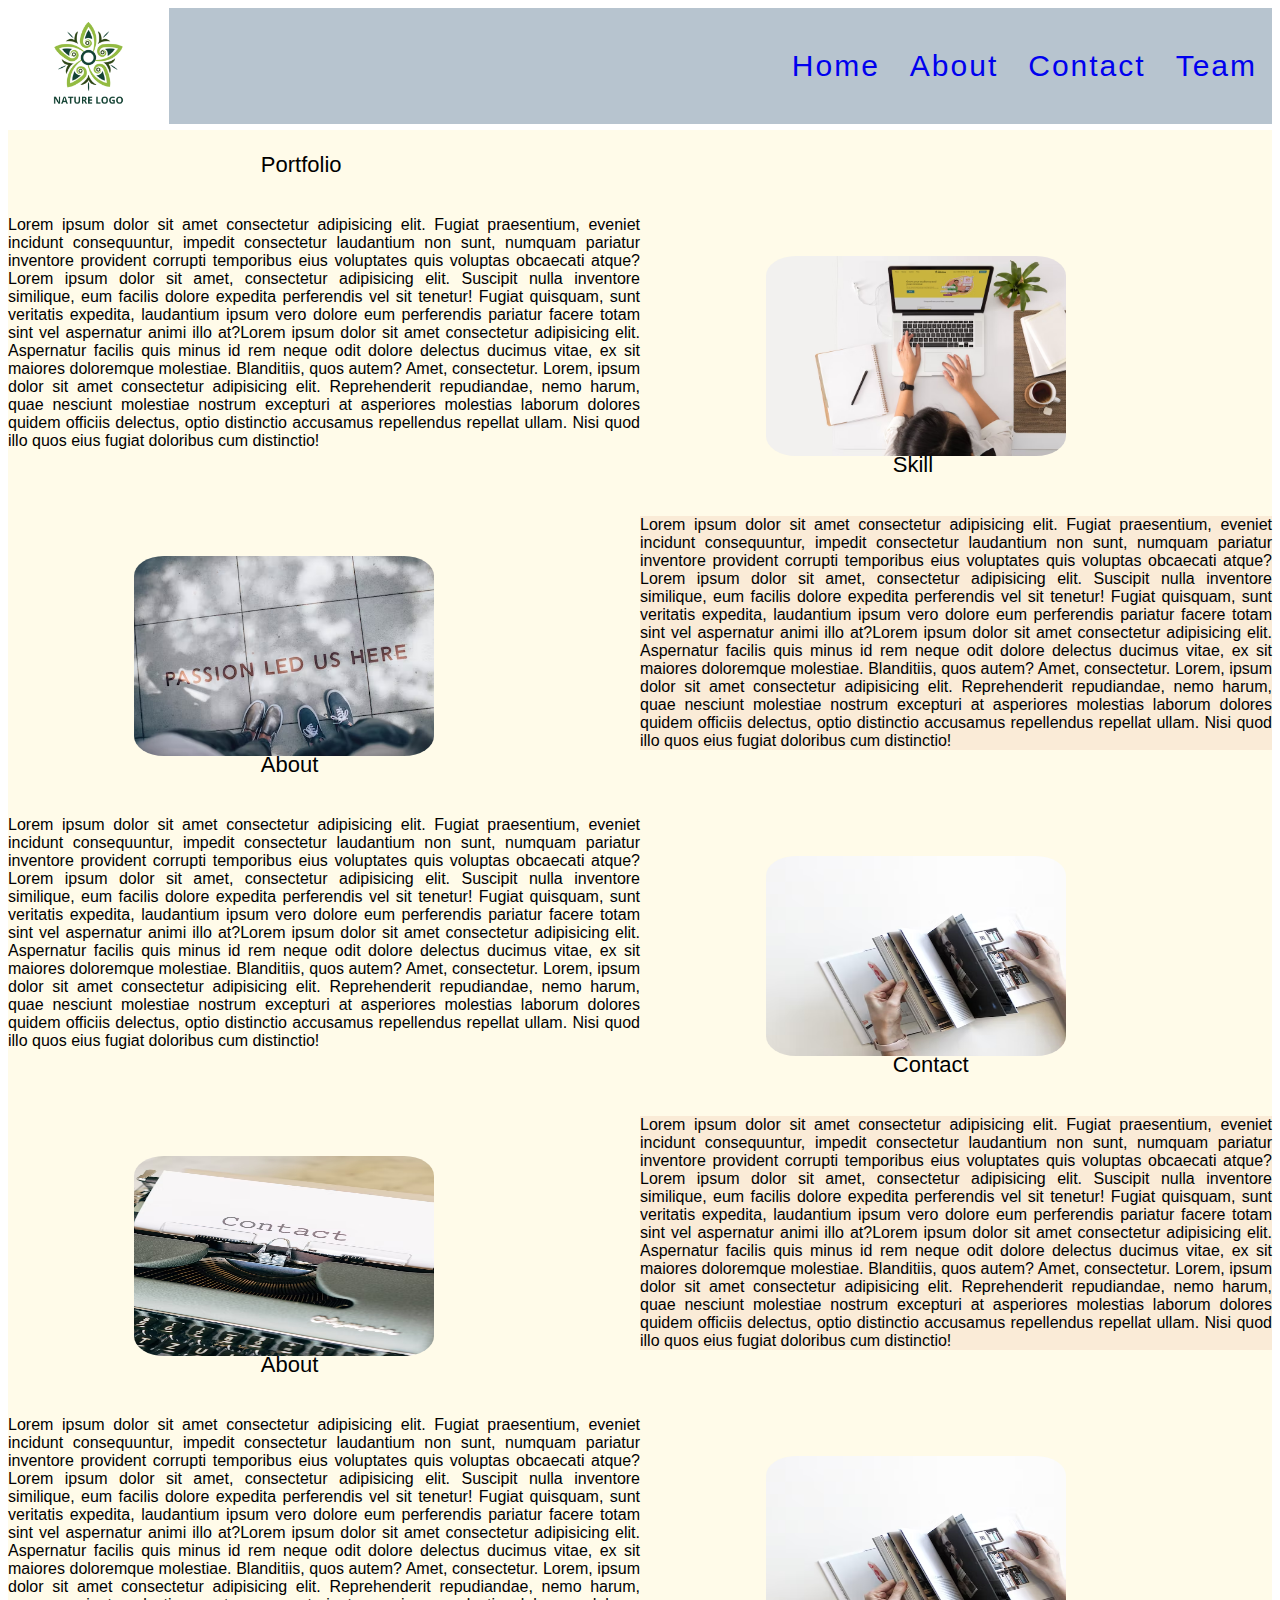
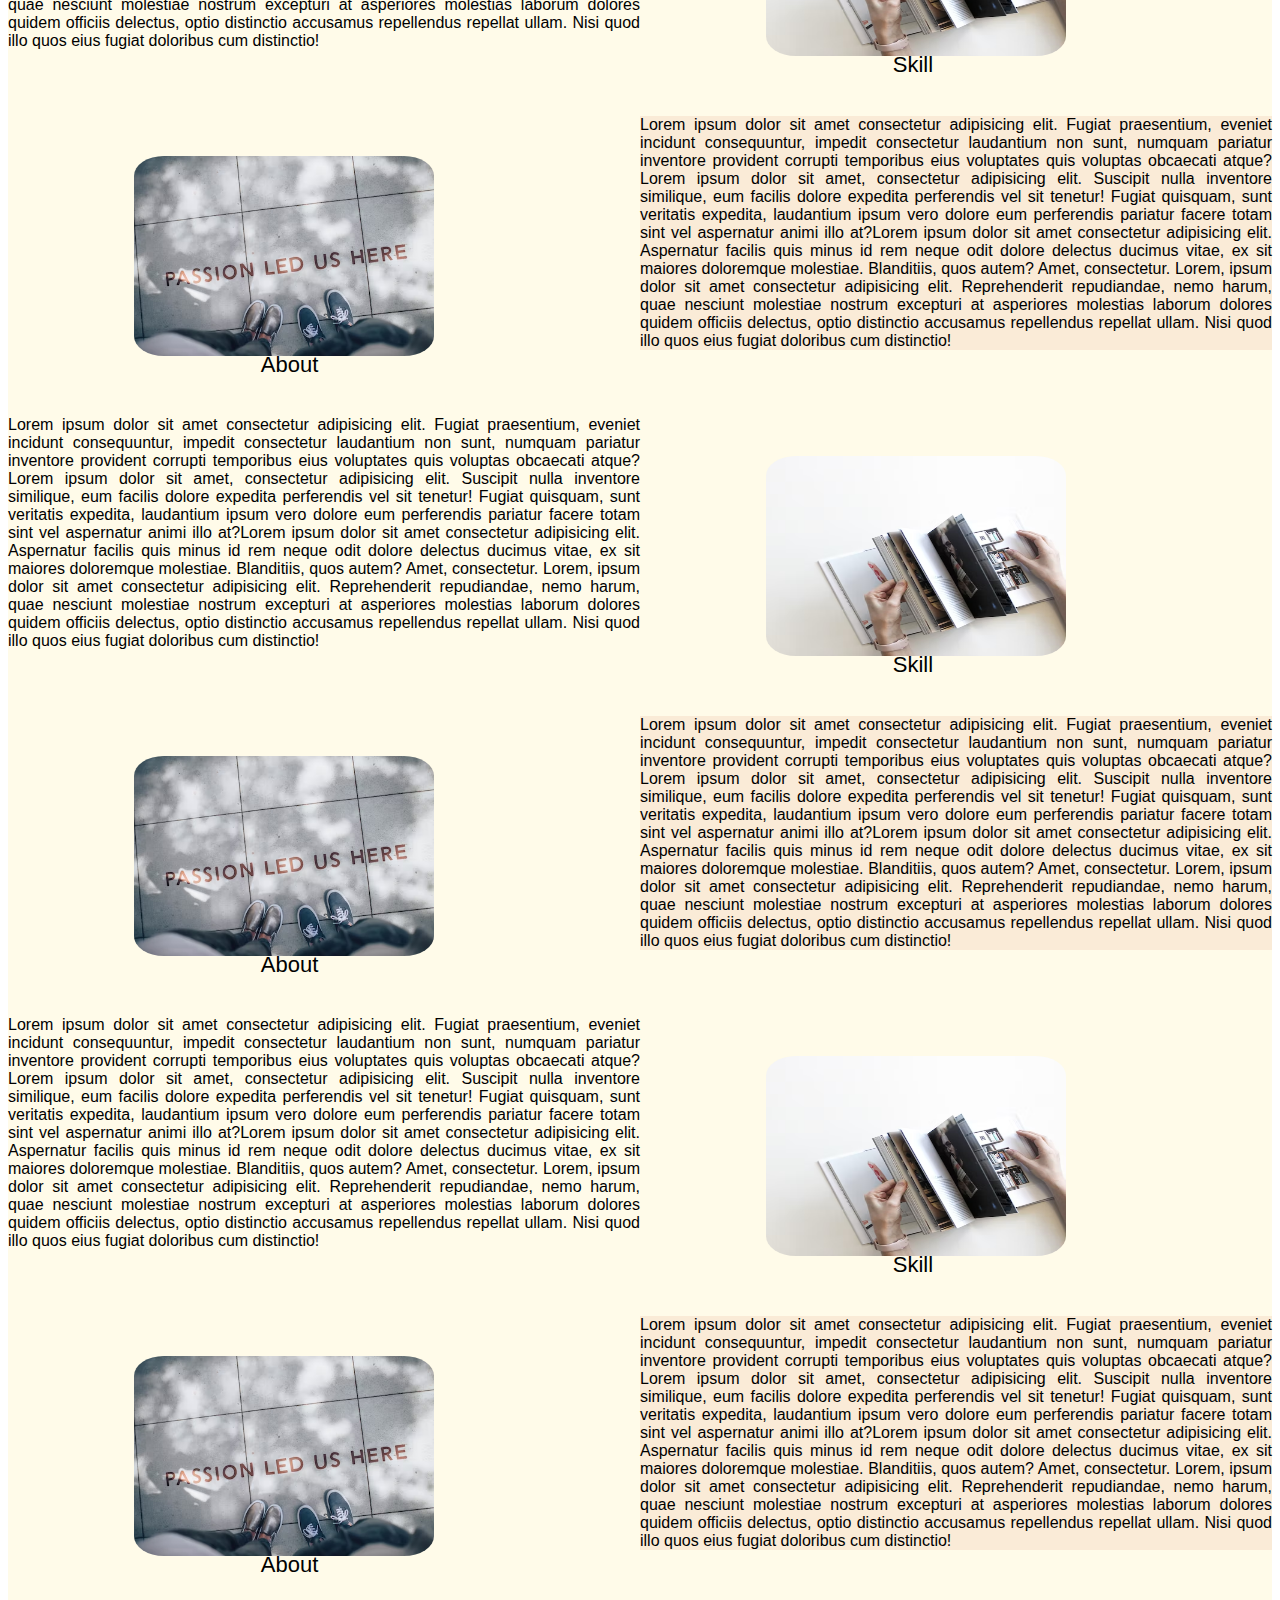
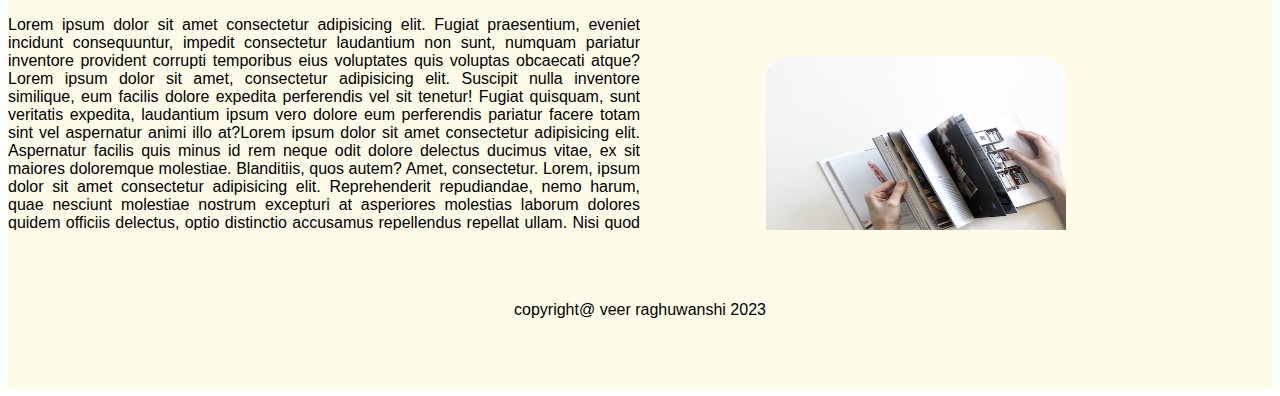
==== commit 60a7a410: "update" ====
--- a/index.html
+++ b/index.html
@@ -10,13 +10,14 @@
 </head>
 <body>
   <header >
-    <a href = "index.html" class="logo"><img src="Css/nature-logo.png" height="120px" alt=""></a>
+    <a href = "index.html" class="logo"><img src="Css/nature-logo.png" height="120px" alt="" ></a>
     <ul>
-      <li> <a href="index.html">Home</a></li>
-      <li><a href="assests/About.html" target="_top">About</a></li>
-      <li><a href="assests/Contact.html" target="_self">Contact</a></li>
+      <li> <a href="index.html" target="_blank">Home</a></li>
+      <li><a href="assests/About.html" target="_blank">About</a></li>
+      <li><a href="assests/Contact.html" target="_blank">Contact</a></li>
       
-      <li><a href="assests/team.html">Team</a></li>
+      <li><a href="assests/team.html" target="blank
+        ">Team</a></li>
     </ul>
   </header>
   <div class="boxe">
--- a/Css/Home.css
+++ b/Css/Home.css
@@ -1,7 +1,7 @@
 
 *{
-  margin: 0;
-  padding: 0;
+  /* margin: 0;
+  padding: 0; */
   box-sizing: border-box;
   font-family: 'Poppins',sans-serif;
   /* background-color: aqua; */
@@ -60,6 +60,8 @@
   background-color: black;
   color: white;
   font-size: 30px;
+  
+
   
 }
 .banner{
@@ -163,39 +165,3 @@
             background-color: #FFFBE9;
           }
           
-@media only screen and (min-width: 768px) {
-  /* For desktop: */
-  .boxe  {width: 8.33%;}
-  .boxe  {width: 16.66%;}
-  .boxe  {width: 25%;}
-  .boxe  {width: 33.33%;}
-  .boxe  {width: 41.66%;}
-  .boxe  {width: 50%;}
-  .boxe  {width: 58.33%;}
-  .boxe {width: 66.66%;}
-  .boxe  {width: 75%;}
-  .boxe  {width: 83.33%;}
-  .boxe  {width: 91.66%;}
-  .boxe  {width: 100%;
-  }
-}
-@media only screen and (min-width: 300px) {
-  /* For tablets: */
-  .boxe {width: 8.33%;}
-  .boxe {width: 16.66%;}
-  .boxe {width: 25%;}
-  .boxe {width: 33.33%;}
-  .boxe {width: 41.66%;}
-  .boxe {width: 50%;}
-  .boxe {width: 58.33%;}
-  .boxe {width: 66.66%;}
-  .boxe{width: 75%;}
-  .boxe {width: 83.33%;}
-  .boxe {width: 91.66%;}
-  .boxe {width: 100%;}
-}
-@media only screen and (max-width: 600px) {
-  body {
-    background-color: lightblue;
-  }
-}